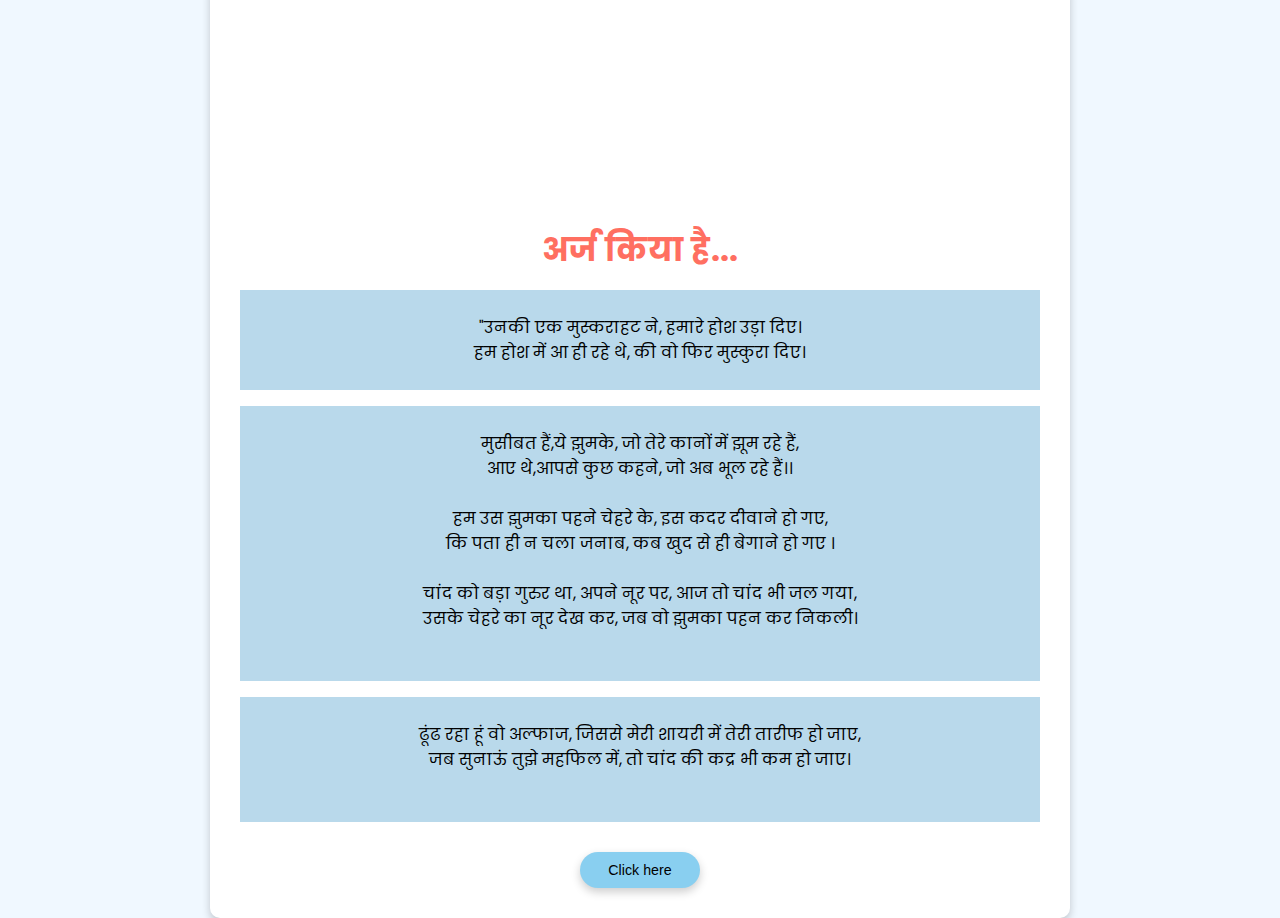
==== page4.html @ 2720c704 "Add files via upload" ====
<!DOCTYPE html>
<html lang="en">
<head>
    <meta charset="UTF-8">
    <meta name="viewport" content="width=device-width, initial-scale=1.0">
    <title>Play a Song from YouTube</title>
    <link href="https://fonts.googleapis.com/css2?family=Poppins:wght@300&display=swap" rel="stylesheet">
    <style>
        body {
            font-family: 'Poppins', sans-serif;
            margin: 0;
            padding: 0;
            display: flex;
            justify-content: center;
            align-items: center;
            height: 100vh;
            background-color: #f0f8ff;
        }
        .container {
            width: 150%;
            max-width: 800px;
            background-color: #ffffff;
            padding: 30px;
            border-radius: 10px;
            box-shadow: 0 4px 8px rgba(0, 0, 0, 0.2);
            text-align: center;
        }
		  .containerr {
            width: 100%;
            max-width: 800px;
            background-color: #1a1f71;
            padding: 30px;
            border-radius: 10px;
            box-shadow: 0 4px 8px rgba(0, 0, 0, 0.2);
            text-align: center;
        }
        .container h1 {
            color: #ff6f61;
            margin-bottom: 2px;
            font-size: 2em;
        }
        .container iframe {
            width: 100%;
            height: 350px;
            border: none;
            border-radius: 10px;
        }
        .container select {
            width: 100%;
            padding: 10px;
            margin: 20px 0;
            border-radius: 5px;
            border: 1px solid #ccc;
            font-size: 1em;
            font-family: 'Poppins', sans-serif;
        }
		.btn {
            padding: 0.7em 2em;
            font-size: 1.2em;
            color: #fff;
            background: #ff6f61;
            border: none;
            border-radius: 25px;
            cursor: pointer;
            box-shadow: 0 4px 10px rgba(0, 0, 0, 0.2);
            transition: background 0.3s, transform 0.2s;
            display: inline-block;
            margin-top: 1em;
        }
		.btnn {
            padding: 0.7em 2em;
            font-size: 0.89em;
            color: ##000000;
            background: #89CFF0;
            border: none;
            border-radius: 25px;
            cursor: pointer;
            box-shadow: 0 4px 10px rgba(0, 0, 0, 0.2);
            transition: background 0.3s, transform 0.2s;
            display: inline-block;
            margin-top: 1em;
        }

        .btn:hover {
            background: #1D428A;
            transform: translateY(-2px);
        }
		
		.btnn:hover {
            background: #ff4d4d;
            transform: translateY(-2px);
        }
		
    </style>
</head>
<body>
	<div class="container">
        <h1><br/><br/><br/><br/>अर्ज किया है...<br/></h1>
        <div style="background-color:#B9D9EB;">
		  <p><br/>"उनकी एक मुस्कराहट ने, हमारे होश उड़ा दिए।<br/>हम होश में आ ही रहे थे, की वो फिर मुस्कुरा दिए।<br/><br/></p>
		</div>
		<div style="background-color:#B9D9EB;">
		  <p><br/>मुसीबत हैं,ये झुमके, जो तेरे कानों में झूम रहे हैं,<br/>आए थे,आपसे कुछ कहने, जो अब भूल रहे हैं।।<br/><br/>
				  हम उस झुमका पहने चेहरे के, इस कदर दीवाने हो गए,<br/>
				  कि पता ही न चला जनाब, कब खुद से ही बेगाने हो गए ।<br/><br/>
				  चांद को बड़ा गुरुर था, अपने नूर पर, आज तो चांद भी जल गया,<br/>
				  उसके चेहरे का नूर देख कर, जब वो झुमका पहन कर निकली।<br/><br/><br/></p>
		</div>
		<div style="background-color:#B9D9EB;">
		  <p><br/>ढूंढ रहा हूं वो अल्फाज, जिससे मेरी शायरी में तेरी तारीफ हो जाए,<br/>जब सुनाऊं तुझे महफिल में, तो चांद की कद्र भी कम हो जाए।  <br/><br/><br/></p>
		</div>
		<a href="./page2.html"><button class="btnn">Click here</button></a>
    </div>
	
	
</body>
</html>
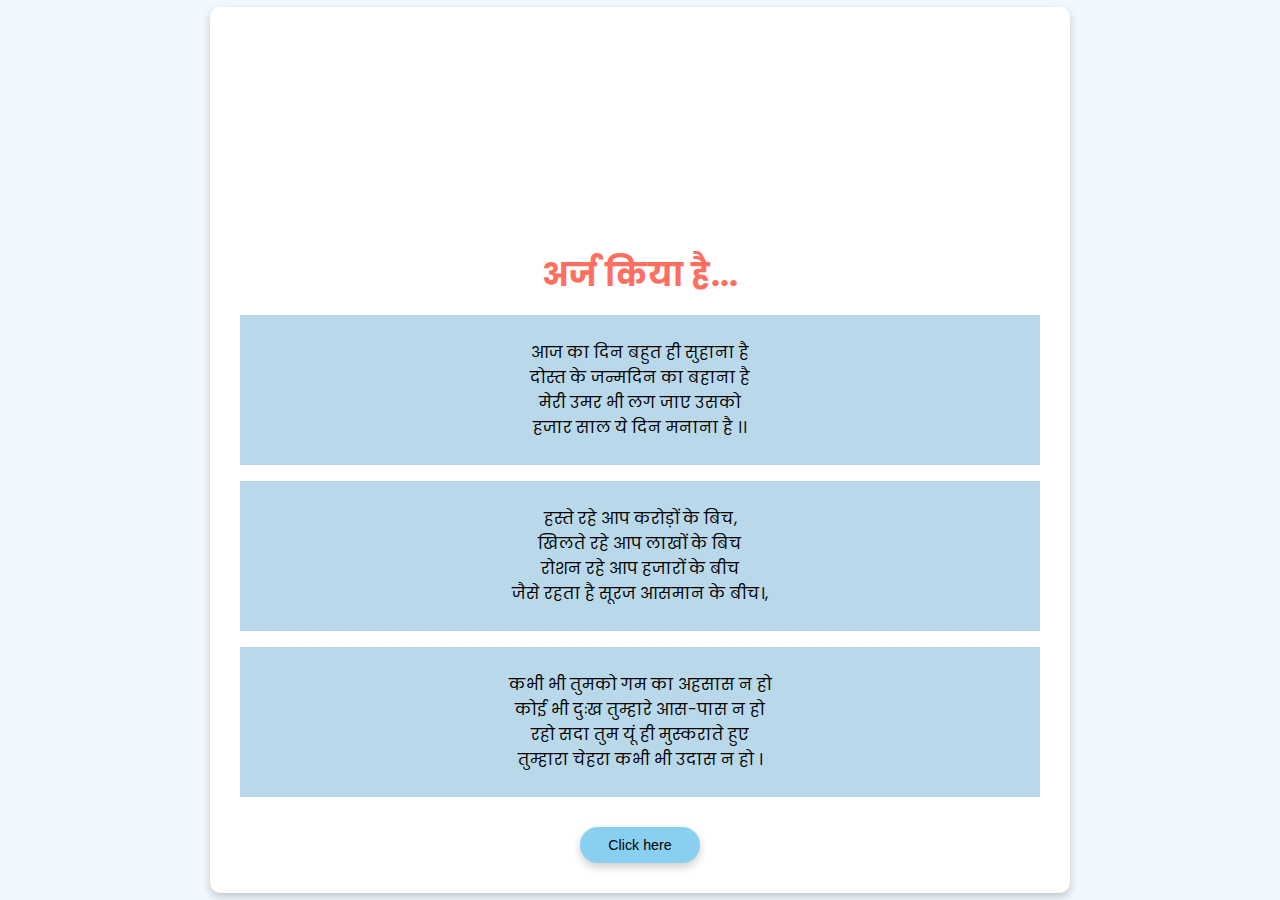
==== commit 4cd23955: "Add files via upload" ====
--- a/page4.html
+++ b/page4.html
@@ -97,17 +97,22 @@
 	<div class="container">
         <h1><br/><br/><br/><br/>अर्ज किया है...<br/></h1>
         <div style="background-color:#B9D9EB;">
-		  <p><br/>"उनकी एक मुस्कराहट ने, हमारे होश उड़ा दिए।<br/>हम होश में आ ही रहे थे, की वो फिर मुस्कुरा दिए।<br/><br/></p>
+		  <p><br/>आज का दिन बहुत ही सुहाना है<br/>
+					दोस्त के जन्मदिन का बहाना है<br/>
+					मेरी उमर भी लग जाए उसको<br/>
+					हजार साल ये दिन मनाना है ।।<br/><br/></p>
 		</div>
 		<div style="background-color:#B9D9EB;">
-		  <p><br/>मुसीबत हैं,ये झुमके, जो तेरे कानों में झूम रहे हैं,<br/>आए थे,आपसे कुछ कहने, जो अब भूल रहे हैं।।<br/><br/>
-				  हम उस झुमका पहने चेहरे के, इस कदर दीवाने हो गए,<br/>
-				  कि पता ही न चला जनाब, कब खुद से ही बेगाने हो गए ।<br/><br/>
-				  चांद को बड़ा गुरुर था, अपने नूर पर, आज तो चांद भी जल गया,<br/>
-				  उसके चेहरे का नूर देख कर, जब वो झुमका पहन कर निकली।<br/><br/><br/></p>
+		  <p><br/>हस्ते रहे आप करोड़ों के बिच,<br/>
+					खिलते रहे आप लाखों के बिच<br/>
+					रोशन रहे आप हजारों के बीच<br/>
+					जैसे रहता है सूरज आसमान के बीच।,<br/><br/></p>
 		</div>
 		<div style="background-color:#B9D9EB;">
-		  <p><br/>ढूंढ रहा हूं वो अल्फाज, जिससे मेरी शायरी में तेरी तारीफ हो जाए,<br/>जब सुनाऊं तुझे महफिल में, तो चांद की कद्र भी कम हो जाए।  <br/><br/><br/></p>
+		  <p><br/>कभी भी तुमको गम का अहसास न हो<br/>
+					कोई भी दुःख तुम्हारे आस-पास न हो<br/>
+					रहो सदा तुम यूं ही मुस्कराते हुए<br/>
+					तुम्हारा चेहरा कभी भी उदास न हो ।<br/><br/></p>
 		</div>
 		<a href="./page2.html"><button class="btnn">Click here</button></a>
     </div>
